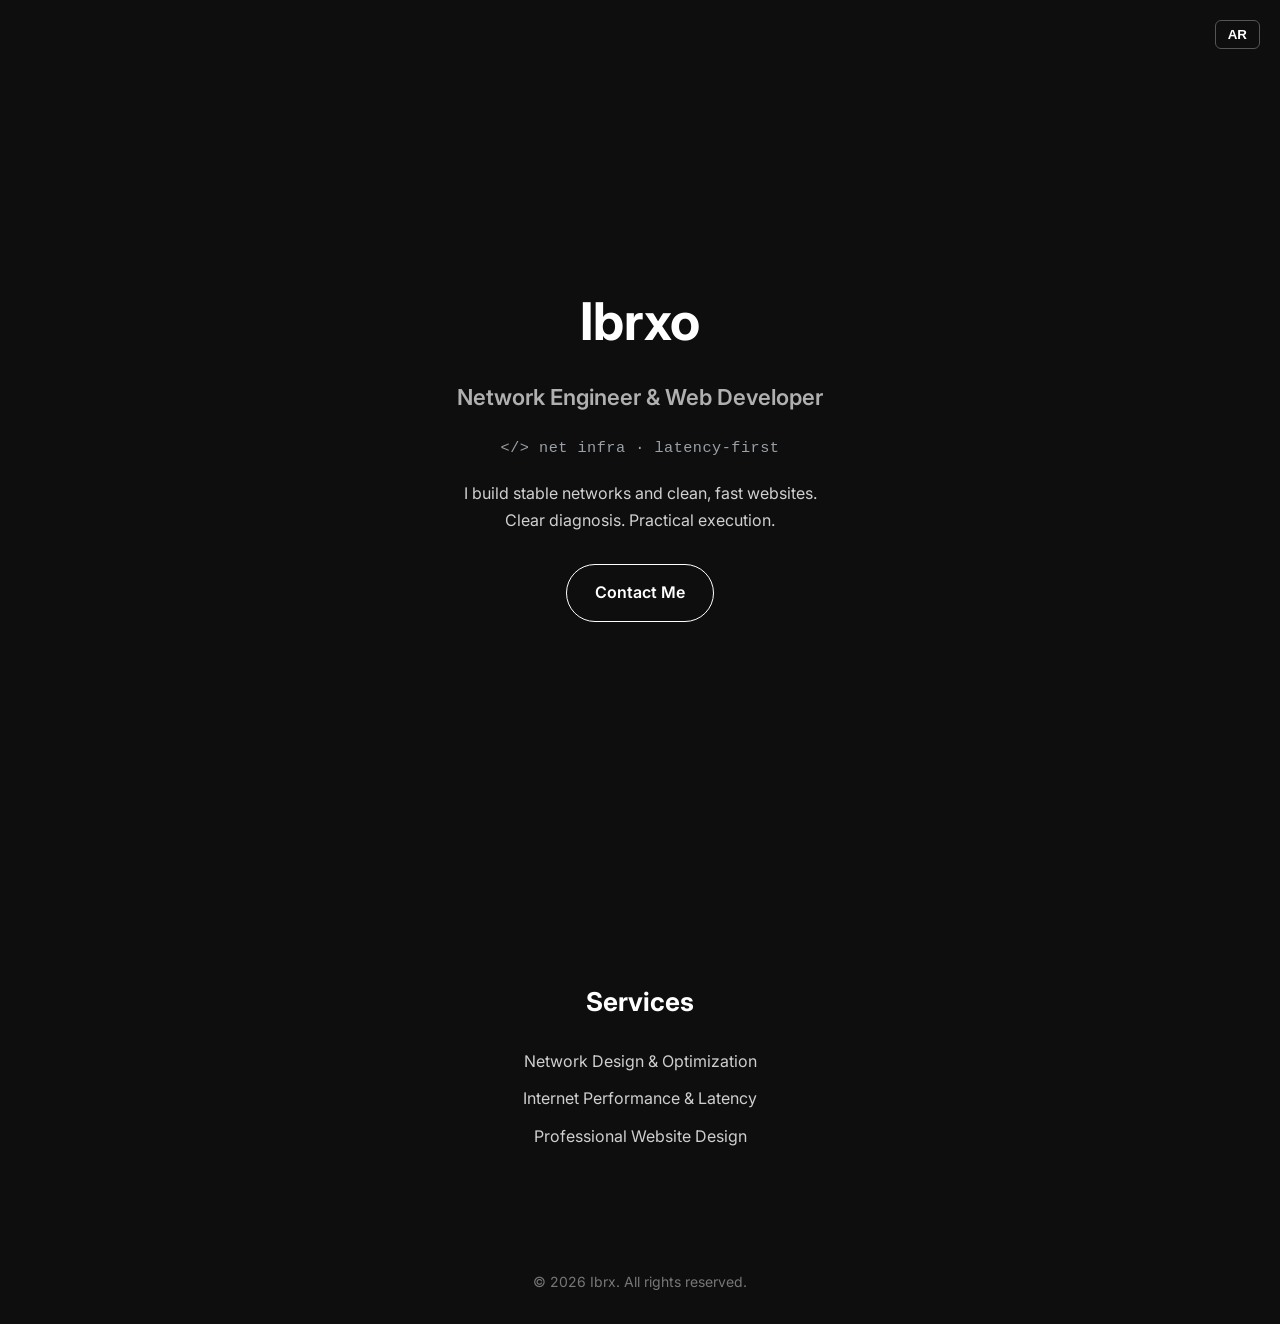
==== index.html @ ae7dcfec "Add files via upload" ====
<!DOCTYPE html>
<html lang="en" dir="ltr">
<head>
  <meta charset="UTF-8" />
  <meta name="viewport" content="width=device-width, initial-scale=1.0" />

  <title>Ibrxo | Network Engineer & Web Developer</title>

  <!-- SEO -->
  <meta name="description" content="Ibrxo – Network Engineer & Web Developer. Stable networks, optimized internet performance, and clean website design.">
  <meta name="keywords" content="Network Engineer, Web Developer, Website Design, Internet Optimization">
  <meta name="author" content="Ibrx">

  <!-- Fonts -->
  <link href="https://fonts.googleapis.com/css2?family=Inter:wght@400;600;700&family=Cairo:wght@400;600;700&display=swap" rel="stylesheet">
  <link rel="stylesheet" href="styles.css" />
</head>

<body>

  <!-- Language Toggle -->
  <button onclick="toggleLang()" class="lang-toggle">AR / EN</button>

  <!-- ===== HERO ===== -->
  <header class="hero">
    <div class="hero-content">

      <h1>Ibrxo</h1>

      <h2 class="en">Network Engineer & Web Developer</h2>
      <h2 class="ar hidden">مهندس شبكات و مطور مواقع ويب</h2>

      <div class="tagline en fade-in">
        &lt;/&gt; net infra · latency-first
      </div>

      <p class="tagline ar hidden fade-in">
        &lt;/&gt; هندسة شبكات · أداء قبل كل شيء
      </p>

      <p class="en">
        I build stable networks and clean, fast websites.<br>
        Clear diagnosis. Practical execution.
      </p>

      <p class="ar hidden">
        أقدّم حلول شبكات ومواقع واضحة، بدون تعقيد<br>
        تشخيص دقيق وتنفيذ عند الحاجة فقط.
      </p>

      <!-- IMPORTANT: id لازم يكون contactBtn -->
      <a href="contact.html" class="btn-primary" id="contactBtn">
        <span class="en">Contact Me</span>
        <span class="ar hidden">تواصل معي</span>
      </a>

    </div>
  </header>

  <!-- ===== SERVICES ===== -->
  <section class="services">
    <div class="container">

      <h3 class="en">Services</h3>
      <h3 class="ar hidden">الخدمات</h3>

      <ul class="en">
        <li>Network Design & Optimization</li>
        <li>Internet Performance & Latency</li>
        <li>Professional Website Design</li>
      </ul>

      <ul class="ar hidden">
        <li>تصميم وتحسين الشبكات</li>
        <li>تحسين أداء الإنترنت والبنق</li>
        <li>تصميم مواقع احترافية وسريعة</li>
      </ul>

    </div>
  </section>

  <!-- ===== FOOTER ===== -->
  <footer class="site-footer">
    <p>© 2026 Ibrx. All rights reserved.</p>
  </footer>

  <script>
    function getUrlLang() {
      const p = new URLSearchParams(window.location.search);
      const lang = p.get("lang");
      return (lang === "ar" || lang === "en") ? lang : null;
    }

    function setLang(lang, syncUrl = true) {
      localStorage.setItem("lang", lang);
      applyLang(lang);

      // حدّث رابط صفحة التواصل بحيث يحمل lang
      const contactBtn = document.getElementById("contactBtn");
      if (contactBtn) contactBtn.href = "contact.html?lang=" + lang;

      // حدّث عنوان الصفحة (اختياري لكنه مفيد)
      if (syncUrl) {
        const url = new URL(window.location.href);
        url.searchParams.set("lang", lang);
        history.replaceState({}, "", url);
      }
    }

    function toggleLang() {
      const current = localStorage.getItem("lang") || "en";
      setLang(current === "en" ? "ar" : "en");
    }

    function applyLang(lang) {
      document.documentElement.lang = lang;
      document.documentElement.dir  = (lang === "ar") ? "rtl" : "ltr";

      document.querySelectorAll(".en").forEach(el =>
        el.classList.toggle("hidden", lang !== "en")
      );
      document.querySelectorAll(".ar").forEach(el =>
        el.classList.toggle("hidden", lang !== "ar")
      );

      const btn = document.querySelector(".lang-toggle");
      if (btn) btn.textContent = (lang === "en") ? "AR" : "EN";
    }

    document.addEventListener("DOMContentLoaded", () => {
      const urlLang = getUrlLang();
      const saved = localStorage.getItem("lang") || "en";
      setLang(urlLang || saved, true);
    });
  </script>

</body>
</html>
---- styles.css ----
* {
  box-sizing: border-box;
  margin: 0;
  padding: 0;
}

body {
  font-family: 'Inter', sans-serif;
  background: #0e0e0e;
  color: #ffffff;
  line-height: 1.7;
}

/* Arabic font */
.ar {
  font-family: 'Cairo', sans-serif;
}

/* Utilities */
.hidden {
  display: none;
}

/* Language Button */
.lang-toggle {
  position: fixed;
  top: 20px;
  right: 20px;
  background: transparent;
  border: 1px solid #555;
  color: #fff;
  padding: 6px 12px;
  border-radius: 6px;
  cursor: pointer;
  font-weight: 600;
}

/* Hero */
.hero {
  min-height: 100vh;
  display: flex;
  align-items: center;
  justify-content: center;
  text-align: center;
}

.hero-content {
  max-width: 700px;
  padding: 20px;
}

.hero h1 {
  font-size: 52px;
  font-weight: 700;
  margin-bottom: 12px;
}

.hero h2 {
  font-size: 22px;
  font-weight: 600;
  color: #b0b0b0;
  margin-bottom: 20px;
}

.hero p {
  font-size: 16px;
  color: #d0d0d0;
  margin-bottom: 30px;
}

/* Button */
.btn-primary {
  display: inline-block;
  padding: 14px 28px;
  border: 1px solid #ffffff;
  color: #ffffff;
  text-decoration: none;
  font-weight: 600;
  border-radius: 30px;
  transition: 0.3s;
}

.btn-primary:hover {
  background: #ffffff;
  color: #0e0e0e;
}

/* Services */
.services {
  padding: 80px 20px;
  text-align: center;
}

.services h3 {
  font-size: 26px;
  margin-bottom: 24px;
}

.services ul {
  list-style: none;
}

.services li {
  margin-bottom: 10px;
  color: #cfcfcf;
}

/* Footer */
.site-footer {
  padding: 30px;
  text-align: center;
  color: #777;
  font-size: 14px;
}

.tagline {
  margin-top: 12px;
  margin-bottom: 18px;
  font-family: monospace;
  font-size: 0.95rem;
  color: #9aa0a6;
  letter-spacing: 0.5px;
}

/* Micro fade animation */
.fade-in {
  opacity: 0;
  animation: fadeIn 1.2s ease-out forwards;
  animation-delay: 0.5s;
}

@keyframes fadeIn {
  to {
    opacity: 1;
  }

.hidden { display: none !important; }
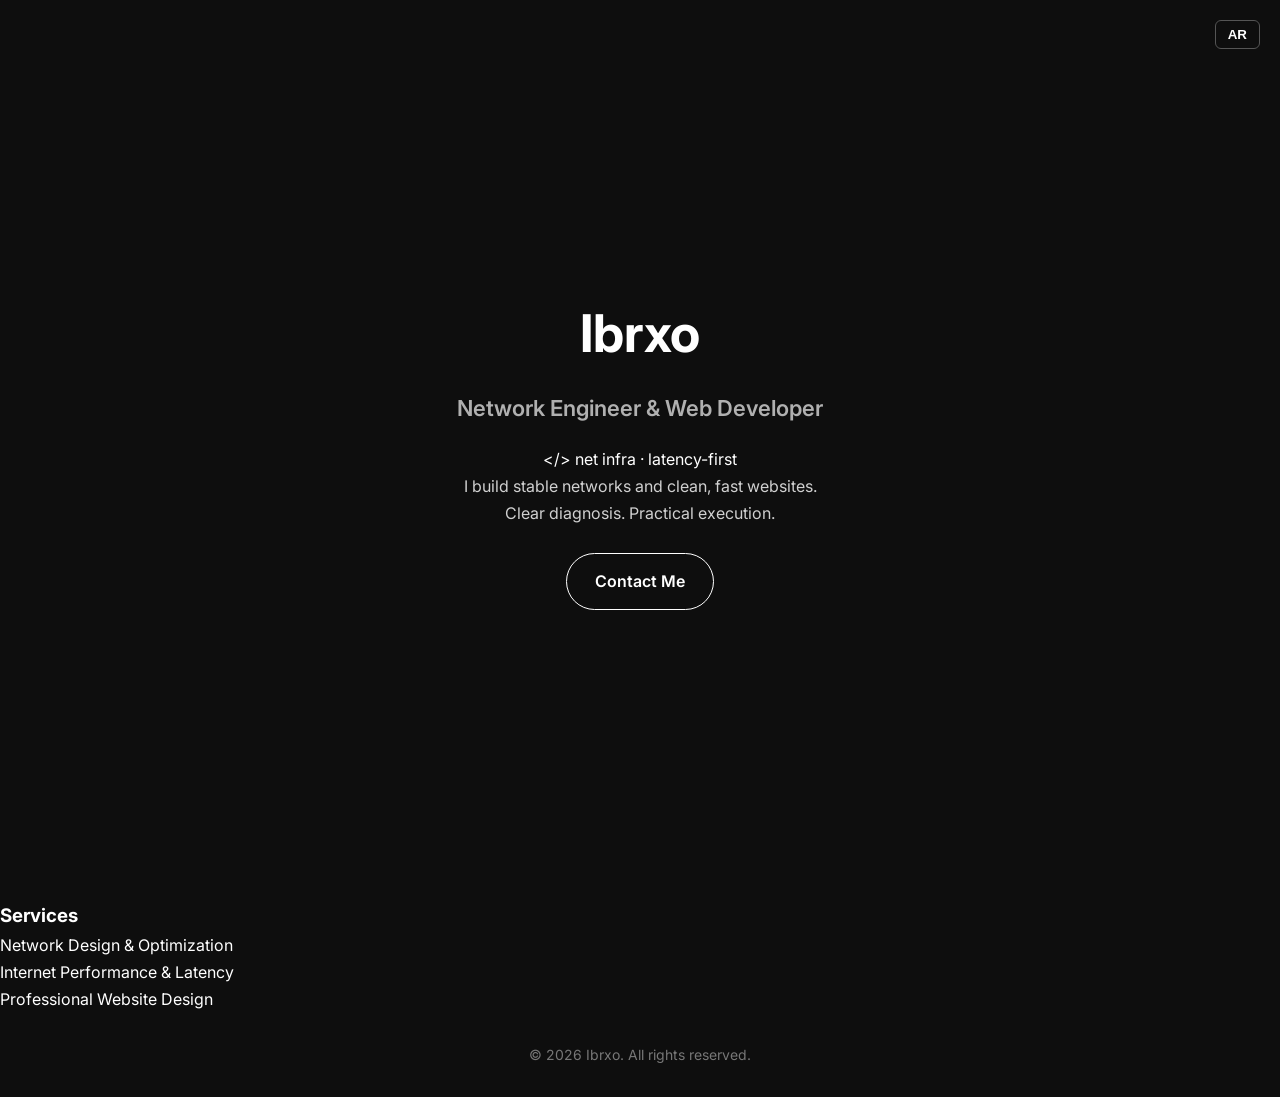
==== commit 550d1616: "Update index.html" ====
--- a/index.html
+++ b/index.html
@@ -81,7 +81,7 @@
 
   <!-- ===== FOOTER ===== -->
   <footer class="site-footer">
-    <p>© 2026 Ibrx. All rights reserved.</p>
+    <p class="footer-copy" dir="ltr">&lrm;© 2026 Ibrxo. All rights reserved.</p>
   </footer>
 
   <script>
--- a/styles.css
+++ b/styles.css
@@ -11,15 +11,18 @@
   line-height: 1.7;
 }
 
-/* Arabic font */
+/* Arabic mode: خلي كل الصفحة بخط Cairo لما اللغة عربي */
+body.ar-mode {
+  font-family: 'Cairo', sans-serif;
+}
+
+/* Arabic text spans */
 .ar {
   font-family: 'Cairo', sans-serif;
 }
 
 /* Utilities */
-.hidden {
-  display: none;
-}
+.hidden { display: none !important; }
 
 /* Language Button */
 .lang-toggle {
@@ -33,15 +36,17 @@
   border-radius: 6px;
   cursor: pointer;
   font-weight: 600;
+  z-index: 999;
 }
 
-/* Hero */
+/* Hero (same vibe as index) */
 .hero {
   min-height: 100vh;
   display: flex;
   align-items: center;
   justify-content: center;
   text-align: center;
+  padding: 0 18px;
 }
 
 .hero-content {
@@ -59,16 +64,16 @@
   font-size: 22px;
   font-weight: 600;
   color: #b0b0b0;
-  margin-bottom: 20px;
+  margin-bottom: 18px;
 }
 
 .hero p {
   font-size: 16px;
   color: #d0d0d0;
-  margin-bottom: 30px;
+  margin-bottom: 26px;
 }
 
-/* Button */
+/* Button (same as index) */
 .btn-primary {
   display: inline-block;
   padding: 14px 28px;
@@ -85,24 +90,56 @@
   color: #0e0e0e;
 }
 
-/* Services */
-.services {
-  padding: 80px 20px;
-  text-align: center;
+/* ===== Contact Page (Minimal, same vibe) ===== */
+.contact-list{
+  width: 100%;
+  max-width: 520px;
+  margin: 0 auto 22px;
+  display: grid;
+  gap: 12px;
 }
 
-.services h3 {
-  font-size: 26px;
-  margin-bottom: 24px;
+.contact-item{
+  display:flex;
+  align-items:center;
+  justify-content:space-between;
+  padding: 14px 16px;
+  border: 1px solid rgba(255,255,255,.10);
+  border-radius: 14px;
+  background: rgba(255,255,255,.03);
+  text-decoration: none;
+  color: #fff;
+  transition: .2s;
 }
 
-.services ul {
-  list-style: none;
+.contact-item:hover{
+  background: rgba(255,255,255,.05);
+  border-color: rgba(255,255,255,.16);
+  transform: translateY(-1px);
 }
 
-.services li {
-  margin-bottom: 10px;
-  color: #cfcfcf;
+.contact-item .label{
+  font-weight: 700;
+  color: #fff;
+  opacity: .95;
+}
+
+.contact-item .value{
+  font-weight: 600;
+  color: #bdbdbd;
+}
+
+/* RTL fix: نفس الروقان بدون لخبطة */
+html[lang="ar"] .contact-item{
+  flex-direction: row-reverse;
+}
+html[lang="ar"] .contact-item .value{
+  text-align: left; /* يخلي الطرف الثاني ثابت */
+}
+
+/* Contact Actions */
+.contact-actions{
+  margin-top: 6px;
 }
 
 /* Footer */
@@ -113,25 +150,23 @@
   font-size: 14px;
 }
 
-.tagline {
-  margin-top: 12px;
-  margin-bottom: 18px;
-  font-family: monospace;
-  font-size: 0.95rem;
-  color: #9aa0a6;
-  letter-spacing: 0.5px;
+.footer-copy{
+  direction: ltr;
+  unicode-bidi: isolate;
 }
 
-/* Micro fade animation */
-.fade-in {
+/* Small screens */
+@media (max-width: 520px){
+  .hero h1{ font-size: 40px; }
+  .hero h2{ font-size: 18px; }
+}
+/* Micro fade animation (like before) */
+.fade-in{
   opacity: 0;
   animation: fadeIn 1.2s ease-out forwards;
   animation-delay: 0.5s;
 }
 
-@keyframes fadeIn {
-  to {
-    opacity: 1;
-  }
-
-.hidden { display: none !important; }
+@keyframes fadeIn{
+  to{ opacity: 1; }
+}
